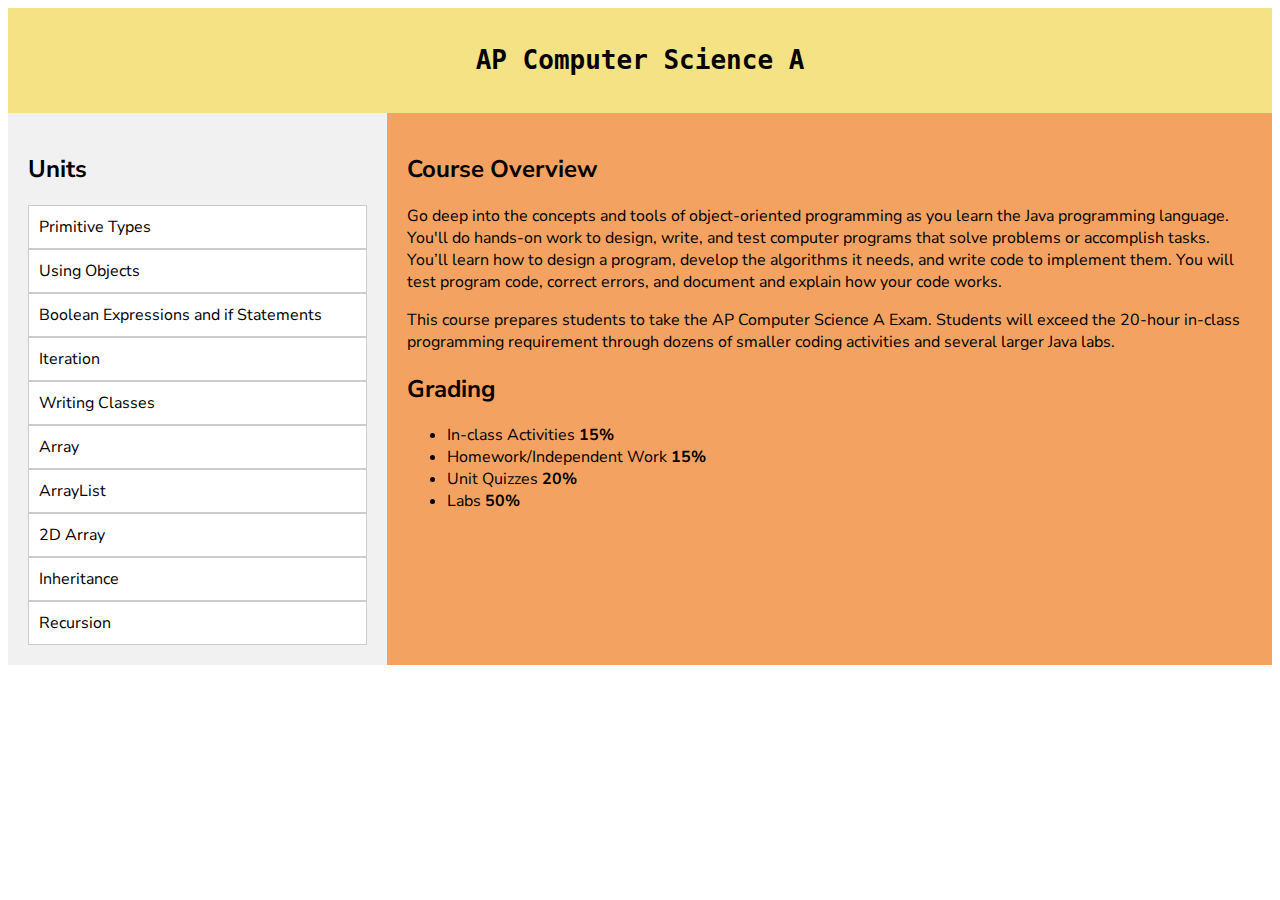
==== index.html @ 4636449a "Update index.html" ====
<!DOCTYPE html>
<html>
  <head>
<link rel="stylesheet" href="https://fonts.googleapis.com/css?family=Nunito+Sans">
    <link rel="stylesheet" href="style.css">
    <title>AP Computer Science A</title>
    <!--defines a title in the browser toolbar, provides a title for the page when it is added to favorites, displays a title for the page in search engine-results-->
    <style>
      body {
        font-family: "Nunito Sans", serif;
      }
    </style>
  </head>
  
  <body>
    <header><h1>AP Computer Science A</h1></header>
    
    <div class="row">
      <div class="side">
        <h2>Units</h2>
          <div class="unit" onclick="toggle('unit1expand')">Primitive Types</div>
            <div id="unit1expand" class="collapse">Explore basic data types, syntax, and expressions in Java.
              <ul>
                <li>Why Programming? Why Java?</li>
                <li>Variables and Data Types </li>
                <li>Expressions and Assignment Statements </li>
                <li> Compound Assignment Operators</li>
                <li>Casting and Ranges of Variables </li>
              </ul>
            </div>
        
          <div class="unit" onclick="toggle('unit2expand')">Using Objects</div>
            <div id="unit2expand" class="collapse">Get acquainted with the concept of 'object-oriented programming.' 
              Create your own data types, write methods to access and alter those data types, and explore common objects like String and Math.
              <ul>
                <li>Objects-- Instances of Classes</li>
                <li>Creating and Storing Objects (Instantiation)</li>
                <li> Calling a Void Method</li>
                <li> Calling a Void Method with Parameters</li>
                <li>Calling a Non-Void Method</li>
                <li>String Objects: Concatenation, Literals, and More</li>
                <li>String Methods</li>
                <li>Wrapper Classes: Integer and Double</li>
                <li> Using the Math class</li>
              </ul>
          </div>
        
          <div class="unit" onclick="toggle('unit3expand')">Boolean Expressions and if Statements</div>
            <div id="unit3expand" class="collapse">Dive deep into boolean logic, 
              learn to use complex conditionals and compound boolean expressions, and learn to evaluate equivalent boolean expressions.
              <ul>
                <li></li>
                <li></li>
                <li></li>
                <li></li>
                <li></li>
              </ul>
         </div>
         
         <div class="unit" onclick="toggle('unit4expand')">Iteration</div>
            <div id="unit4expand" class="collapse">Write and analyze while and for loops. Use loops to develop complex algorithms for String processing.
              Analyze program efficiency with execution counts.
              <ul>
                <li></li>
                <li></li>
                <li></li>
                <li></li>
                <li></li>
              </ul>  
          </div>
        
          <div class="unit" onclick="toggle('unit5expand')">Writing Classes</div>
            <div id="unit5expand" class="collapse">Dive deep into the Java class structure. Create entire classes with constructors, 
              methods, and documentation and learn about variable scope and access.
              <ul>
                <li></li>
                <li></li>
                <li></li>
                <li></li>
                <li></li>
              </ul>
          </div>
        
          <div class="unit" onclick="toggle('unit6expand')">Array</div>
            <div id="unit6expand" class="collapse">Create and traverse arrays and write several must-know algorithms for processing information in collections.
            <ul>
                <li></li>
                <li></li>
                <li></li>
                <li></li>
                <li></li>
              </ul>
          </div>
        
          <div class="unit" onclick="toggle('unit7expand')">ArrayList</div>
            <div id="unit7expand" class="collapse">Create and traverse ArrayLists, explore their methods, and develop algorithms for processing them.
          <ul>
                <li></li>
                <li></li>
                <li></li>
                <li></li>
                <li></li>
              </ul>
          </div>
        
          <div class="unit" onclick="toggle('unit8expand')">2D Array</div>
            <div id="unit8expand" class="collapse">Create and traverse rectangular 2D arrays.
            <ul>
                <li></li>
                <li></li>
                <li></li>
                <li></li>
                <li></li>
              </ul>
          </div>
        
          <div class="unit" onclick="toggle('unit9expand')">Inheritance</div>
            <div id="unit9expand" class="collapse">Understand the relationship between superclasses and subclasses. Learn to override methods and use polymorphism to 
              increase program flexibility.
              <ul>
                <li></li>
                <li></li>
                <li></li>
                <li></li>
                <li></li>
              </ul>
            </div>
        
          <div class="unit" onclick="toggle('unit10expand')">Recursion</div>
            <div id="unit1expand" class="collapse">Understand the concept of recursion and how it can be used as an alternative approach to common algorithms.
              <ul>
                <li></li>
                <li></li>
                <li></li>
                <li></li>
                <li></li>
              </ul>
          </div>
       
      </div>  
      
      <div class="main">  <!--used to display a web page within a web page-->
        <h2>Course Overview</h2>
        <p>Go deep into the concepts and tools of object-oriented programming as you learn the Java programming language. You'll do hands-on work to design, write, and test computer programs that solve problems or accomplish tasks. You’ll learn how to design a program, develop the algorithms it needs, and write code to implement them. You will test program code, correct errors, and document and explain how your code works. </p>

        <p>This course prepares students to take the AP Computer Science A Exam. Students will exceed the 20-hour in-class programming requirement through dozens of smaller coding activities and several larger Java labs.</p>
        
        <h2>Grading</h2>
        <ul>
          <li>In-class Activities <b>15%</b></li>
          <li>Homework/Independent Work <b>15%</b></li>
          <li> Unit Quizzes <b>20%</b></li>
          <li> Labs <b>50%</b></li>
        </ul> 
      
      </div>
    </div>
    <script>
    function toggle(elementId) {
    var ele = document.getElementById(elementId);
    if(ele.style.display == "block") {
            ele.style.display = "none";
    }
    else {
        ele.style.display = "block";
    }
} 
          
    </script>
  </body>
</html>
---- style.css ----
header {
  background: #F4E285;
  text-align: center;
  padding: 20px;
  font-family:monospace
}

.collapse{
 display: none; 
 padding: 10px;
 background: grey;
 overflow: hidden;
}


.unit{
  background: white;
  padding: 10px;
  cursor: pointer;
  border: 1px solid #ccc;
}
.unit:hover {
  background-color: #ccc;
}

iframe{
  float:left;
  margin: 30px;
}

body {
  background: white;
  font: font-family: "Nunito Sans", serif;

}

p {
  color: black;
  font-size: 25;
  text-align: left

}
h1 {
  font-weight: bold;
  
}


* {
  box-sizing: border-box;
}

/* Column container */
.row {
  display: flex;
  flex-wrap: wrap;
}

/* Create two unequal columns that sits next to each other */
/* Sidebar/left column */
.side {
  flex: 30%; /* Set the width of the sidebar */
  background-color: #f1f1f1; /* Grey background color */
  padding: 20px; /* Some padding */
}

/* Main column */
.main {
  flex: 70%; /* Set the width of the main content */
  background-color: #F4A261; /* White background color */
  padding: 20px; /* Some padding */
}

/* Add a black background color to the top navigation */
.topnav {
  background-color: #333;
  overflow: hidden;
}

/* Style the links inside the navigation bar */
.topnav a {
  float: left;
  color: #f2f2f2;
  text-align: center;
  padding: 14px 16px;
  text-decoration: none;
  font-size: 17px;
}

/* Change the color of links on hover */
.topnav a:hover {
  background-color: #ddd;
  color: black;
}

/* Add a color to the active/current link */
.topnav a.active {
  background-color: #4CAF50;
  color: white;
}
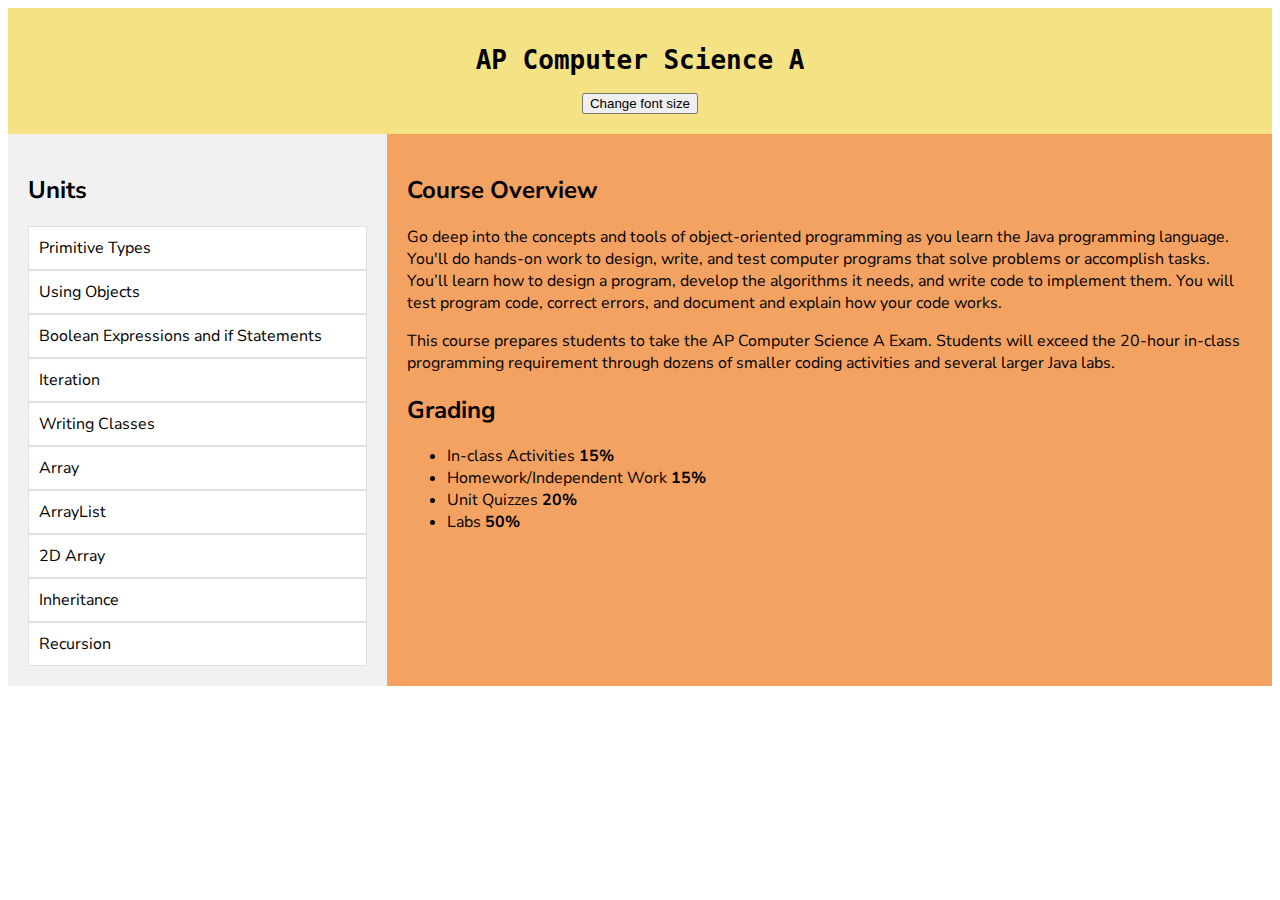
==== commit c38909a2: "Update index.html" ====
--- a/index.html
+++ b/index.html
@@ -13,7 +13,7 @@
   </head>
   
   <body>
-    <header><h1>AP Computer Science A</h1></header>
+    <header><h1>AP Computer Science A</h1><button type="button" onclick="changeFontSize();">Change font size</button></header>
     
     <div class="row">
       <div class="side">
@@ -49,11 +49,13 @@
             <div id="unit3expand" class="collapse">Dive deep into boolean logic, 
               learn to use complex conditionals and compound boolean expressions, and learn to evaluate equivalent boolean expressions.
               <ul>
-                <li></li>
-                <li></li>
-                <li></li>
-                <li></li>
-                <li></li>
+                <li>Boolean Expressions</li>
+                <li> if Statements and Control Flow</li>
+                <li> if-else Statements</li>
+                <li>else if Statements</li>
+                <li>Compound Boolean Expressions</li>
+                <li>Equivalent Boolean Expressions</li>
+                <li> Comparing Objects</li>
               </ul>
          </div>
          
@@ -61,11 +63,11 @@
             <div id="unit4expand" class="collapse">Write and analyze while and for loops. Use loops to develop complex algorithms for String processing.
               Analyze program efficiency with execution counts.
               <ul>
-                <li></li>
-                <li></li>
-                <li></li>
-                <li></li>
-                <li></li>
+                <li>while Loops</li>
+                <li> for Loops</li>
+                <li>Developing Algorithms Using Strings</li>
+                <li>Nested Iteration</li>
+                <li> Informal Code Analysis</li>
               </ul>  
           </div>
         
@@ -73,44 +75,47 @@
             <div id="unit5expand" class="collapse">Dive deep into the Java class structure. Create entire classes with constructors, 
               methods, and documentation and learn about variable scope and access.
               <ul>
-                <li></li>
-                <li></li>
-                <li></li>
-                <li></li>
-                <li></li>
+                <li>Anatomy of a Class</li>
+                <li>Constructors</li>
+                <li>Documentation with Comments</li>
+                <li> Accessor Methods</li>
+                <li>Mutator Methods</li>
+                <li>Writing Methods</li>
+                <li> Static Variables and Methods</li>
+                <li>Scope and Access</li>
+                <li> this Keyword</li>
+                <li>Ethical and Social Implications of Computing Systems</li>
               </ul>
           </div>
         
           <div class="unit" onclick="toggle('unit6expand')">Array</div>
             <div id="unit6expand" class="collapse">Create and traverse arrays and write several must-know algorithms for processing information in collections.
-            <ul>
-                <li></li>
-                <li></li>
-                <li></li>
-                <li></li>
-                <li></li>
+              <ul>
+                <li>Array Creation and Access</li>
+                <li>Traversing Arrays</li>
+                <li>Enhanced for Loop for Arrays</li>
+                <li>Developing Algorithms Using Arrays</li>
               </ul>
           </div>
         
           <div class="unit" onclick="toggle('unit7expand')">ArrayList</div>
             <div id="unit7expand" class="collapse">Create and traverse ArrayLists, explore their methods, and develop algorithms for processing them.
-          <ul>
-                <li></li>
-                <li></li>
-                <li></li>
-                <li></li>
-                <li></li>
+              <ul>
+                 <li>Introduction to ArrayList</li>
+                <li>ArrayList Methods</li>
+                <li> Traversing ArrayLists</li>
+                <li>Developing Algorithms Using ArrayLists</li>
+                <li>Searching</li>
+                <li>Sorting</li>
+                <li> Ethical Issues Around Data Collection</li>
               </ul>
           </div>
         
           <div class="unit" onclick="toggle('unit8expand')">2D Array</div>
             <div id="unit8expand" class="collapse">Create and traverse rectangular 2D arrays.
-            <ul>
-                <li></li>
-                <li></li>
-                <li></li>
-                <li></li>
-                <li></li>
+              <ul>
+               <li>2D Arrays</li>
+                <li>Traversing 2D Arrays</li>
               </ul>
           </div>
         
@@ -118,22 +123,21 @@
             <div id="unit9expand" class="collapse">Understand the relationship between superclasses and subclasses. Learn to override methods and use polymorphism to 
               increase program flexibility.
               <ul>
-                <li></li>
-                <li></li>
-                <li></li>
-                <li></li>
-                <li></li>
+                <li>Creating Superclasses and Subclasses</li>
+                <li>Writing Constructors for Subclasses</li>
+                <li>Overriding Methods</li>
+                <li>super Keyword</li>
+                <li>Creating References Using Inheritance Hierarchies</li>
+                <li>Polymorphism</li>
+                <li>Object Superclass</li>
               </ul>
             </div>
         
           <div class="unit" onclick="toggle('unit10expand')">Recursion</div>
             <div id="unit1expand" class="collapse">Understand the concept of recursion and how it can be used as an alternative approach to common algorithms.
               <ul>
-                <li></li>
-                <li></li>
-                <li></li>
-                <li></li>
-                <li></li>
+                <li>Recursion</li>
+                <li> Recursive Searching and Sorting</li>
               </ul>
           </div>
        
@@ -157,15 +161,30 @@
     </div>
     <script>
     function toggle(elementId) {
-    var ele = document.getElementById(elementId);
-    if(ele.style.display == "block") {
-            ele.style.display = "none";
+      var ele = document.getElementById(elementId);
+      if(ele.style.display == "block") {
+         ele.style.display = "none";
+      }
+      else {
+        ele.style.display = "block";
+      }
     }
-    else {
-        ele.style.display = "block";
+    var fontSizeIsLarge = false;
+    function changeFontSize(){
+      //var ele = document.getElementById('demo');
+      if(!fontSizeIsLarge){
+        //ele.style.fontSize = "150%";
+        document.body.fontSize= "150%";
+        fontSizeIsLarge = true;
+      }
+      else{
+        //ele.style.fontSize = "100%";
+        document.body.fontSize= "150%";
+        fontSizeIsLarge = false;
+      }  
     }
-} 
-          
+      
+      
     </script>
   </body>
 </html>
--- a/style.css
+++ b/style.css
@@ -7,9 +7,8 @@
 
 .collapse{
  display: none; 
- padding: 10px;
- background: grey;
- overflow: hidden;
+ padding: 0 10px;
+ background: #EFEFED;
 }
 
 
@@ -17,10 +16,10 @@
   background: white;
   padding: 10px;
   cursor: pointer;
-  border: 1px solid #ccc;
+  border: 1px solid #DFDFDF;
 }
 .unit:hover {
-  background-color: #ccc;
+  background-color: #DFDFDF;
 }
 
 iframe{
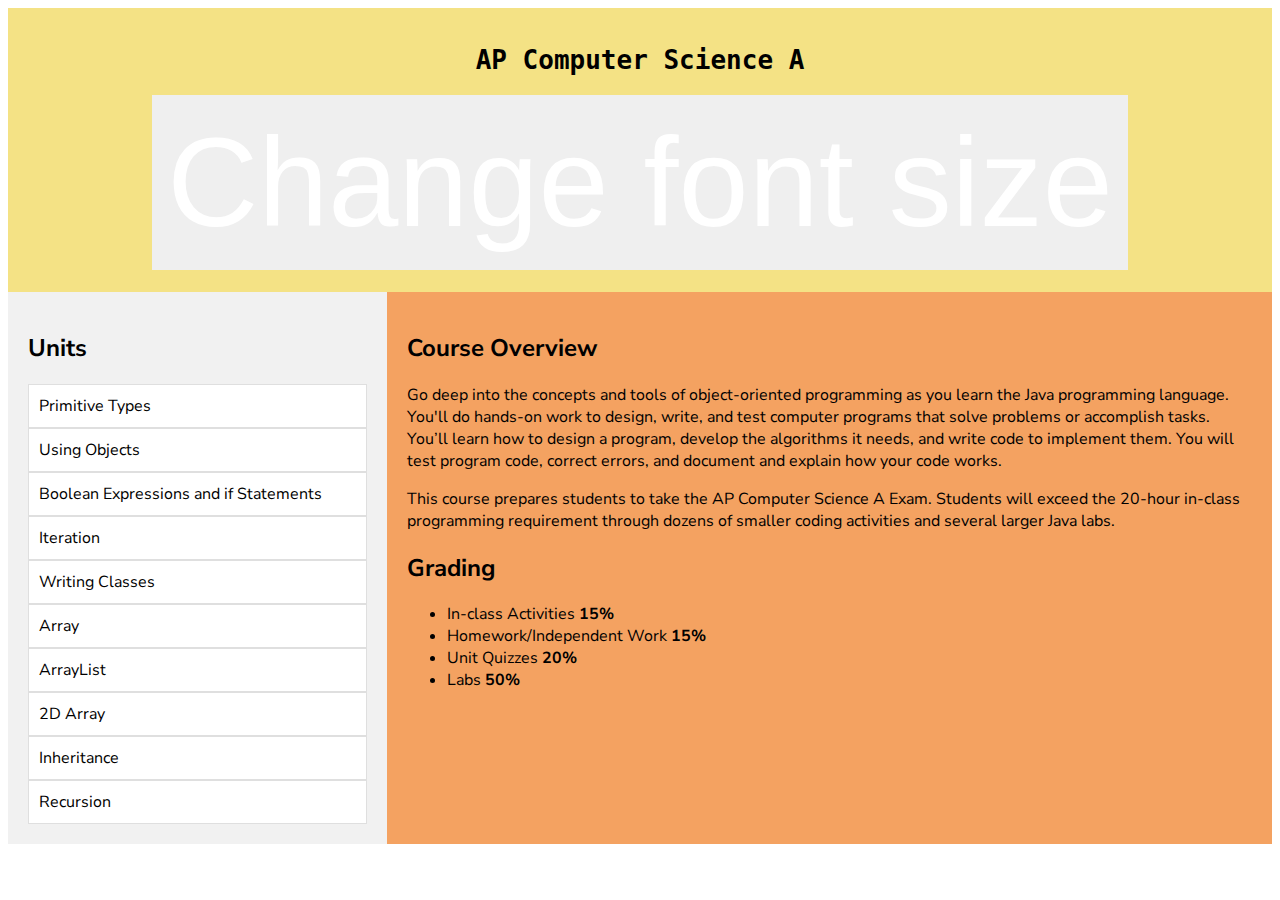
==== commit 09540809: "Update index.html" ====
--- a/index.html
+++ b/index.html
@@ -13,7 +13,7 @@
   </head>
   
   <body>
-    <header><h1>AP Computer Science A</h1><button type="button" onclick="changeFontSize();">Change font size</button></header>
+    <header><h1>AP Computer Science A</h1><button class="button" onclick="changeFontSize();">Change font size</button></header>
     
     <div class="row">
       <div class="side">
@@ -134,7 +134,7 @@
             </div>
         
           <div class="unit" onclick="toggle('unit10expand')">Recursion</div>
-            <div id="unit1expand" class="collapse">Understand the concept of recursion and how it can be used as an alternative approach to common algorithms.
+            <div id="unit10expand" class="collapse">Understand the concept of recursion and how it can be used as an alternative approach to common algorithms.
               <ul>
                 <li>Recursion</li>
                 <li> Recursive Searching and Sorting</li>
@@ -174,12 +174,12 @@
       //var ele = document.getElementById('demo');
       if(!fontSizeIsLarge){
         //ele.style.fontSize = "150%";
-        document.body.fontSize= "150%";
+        document.body.style.fontSize= "150%";
         fontSizeIsLarge = true;
       }
       else{
         //ele.style.fontSize = "100%";
-        document.body.fontSize= "150%";
+        document.body.style.fontSize= "100%";
         fontSizeIsLarge = false;
       }  
     }
--- a/style.css
+++ b/style.css
@@ -11,6 +11,16 @@
  background: #EFEFED;
 }
 
+.button {
+  border: none;
+  color: white;
+  padding: 15px;
+  text-align: center;
+  display: inline-block;
+  font-size: 126px;
+  margin: 2px;
+  cursor: pointer;
+}
 
 .unit{
   background: white;
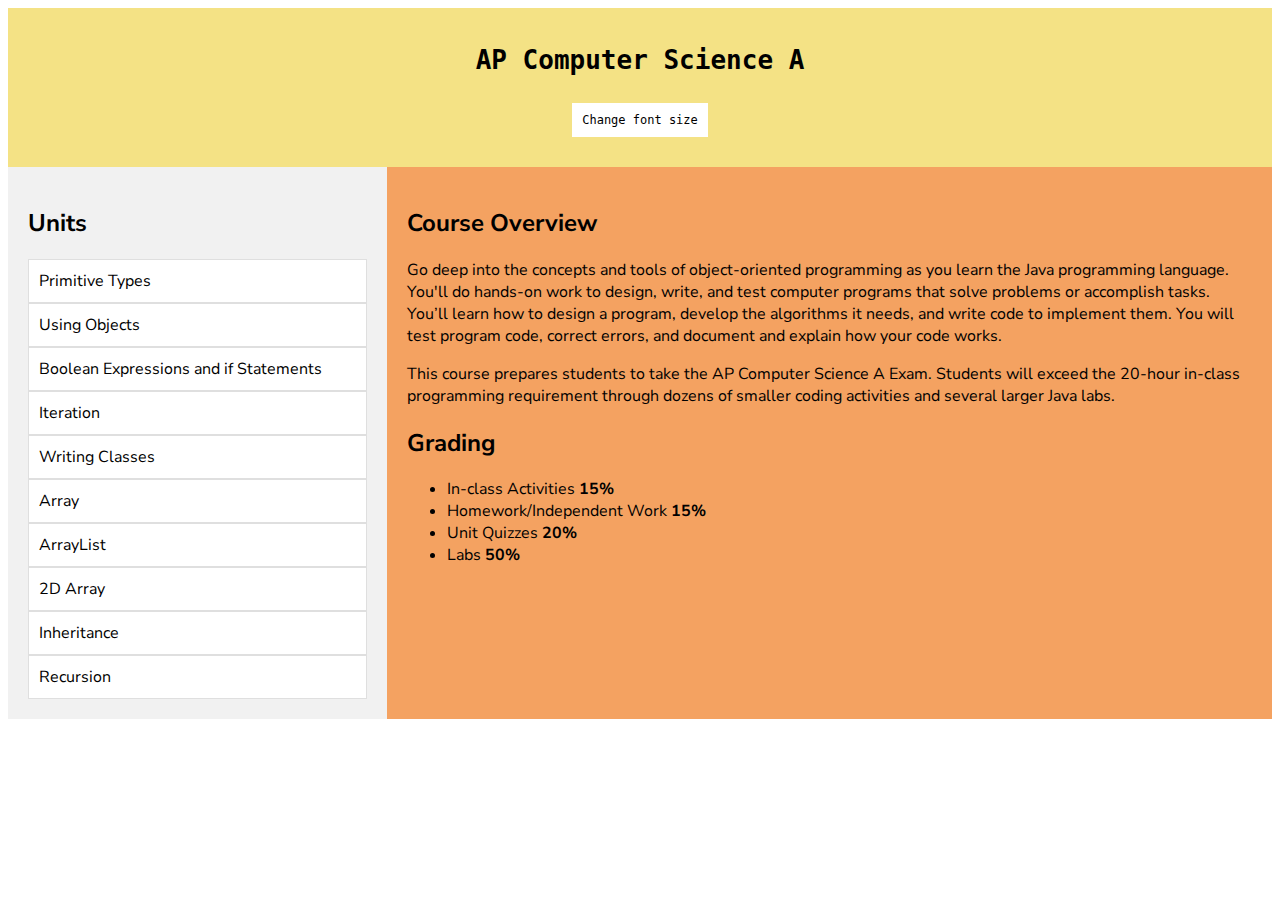
==== commit 7fd26e7b: "Update index.html" ====
--- a/index.html
+++ b/index.html
@@ -171,14 +171,12 @@
     }
     var fontSizeIsLarge = false;
     function changeFontSize(){
-      //var ele = document.getElementById('demo');
+      
       if(!fontSizeIsLarge){
-        //ele.style.fontSize = "150%";
         document.body.style.fontSize= "150%";
         fontSizeIsLarge = true;
       }
       else{
-        //ele.style.fontSize = "100%";
         document.body.style.fontSize= "100%";
         fontSizeIsLarge = false;
       }  
--- a/style.css
+++ b/style.css
@@ -2,7 +2,7 @@
   background: #F4E285;
   text-align: center;
   padding: 20px;
-  font-family:monospace
+  font-family:monospace;
 }
 
 .collapse{
@@ -13,12 +13,13 @@
 
 .button {
   border: none;
-  color: white;
-  padding: 15px;
+  font-family:monospace;
+  background: white;
+  padding: 10px;
   text-align: center;
   display: inline-block;
-  font-size: 126px;
-  margin: 2px;
+  font-size: 12px;
+  margin: 10px;
   cursor: pointer;
 }
 
@@ -51,7 +52,7 @@
 }
 h1 {
   font-weight: bold;
-  
+  font-size: 50;
 }
 
 
